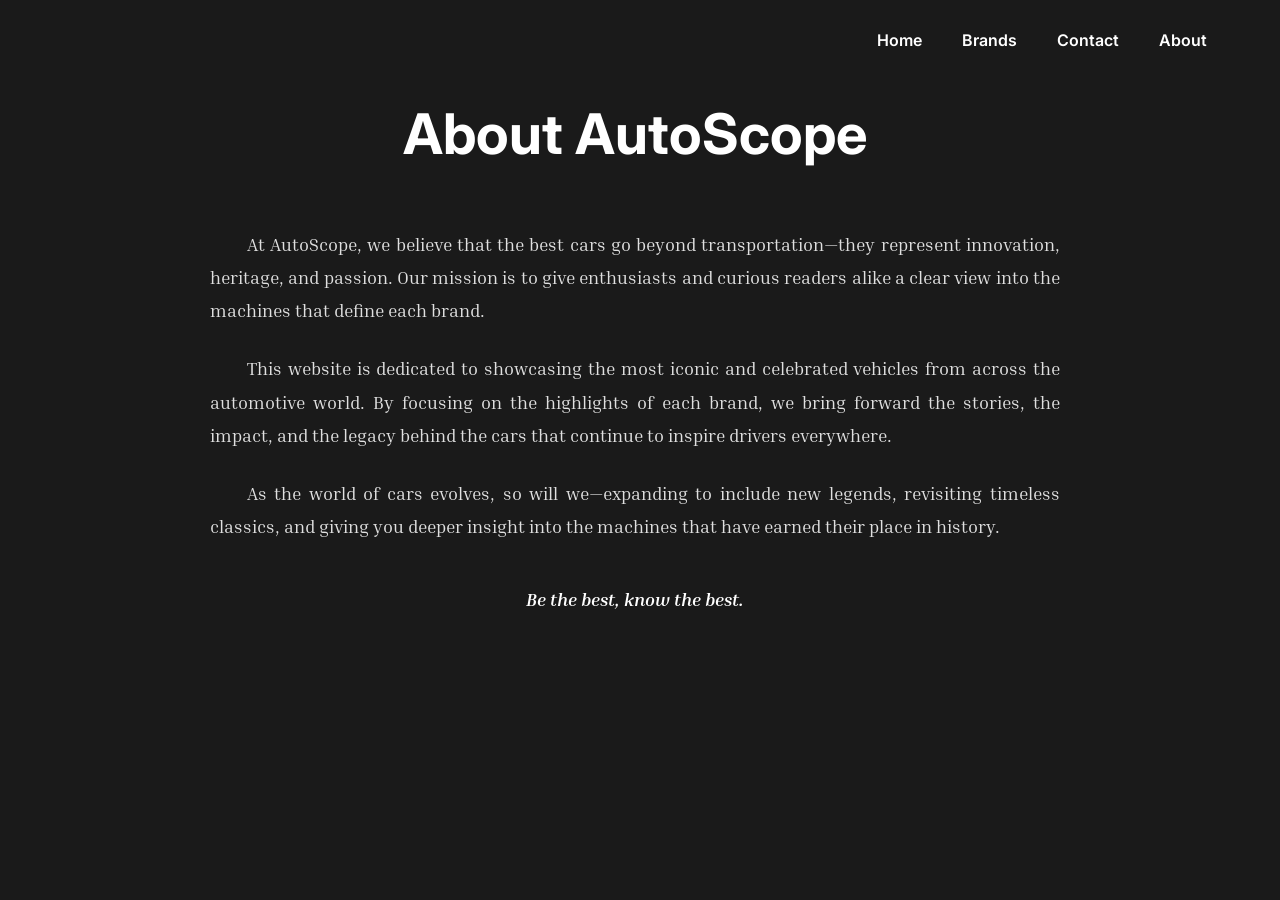
==== about.html @ 3f0f42b9 "10-18-21" ====
<!DOCTYPE html>
<html lang="en">
<head>
    <meta charset="UTF-8">
    <meta name="viewport" content="width=device-width, initial-scale=1.0">
    <title>About</title>
    <link rel="stylesheet" href="styles.css">
    <link rel="preconnect" href="https://fonts.googleapis.com">
    <link rel="preconnect" href="https://fonts.gstatic.com" crossorigin>
    <link href="https://fonts.googleapis.com/css2?family=Inter:wght@400;600;700;900&display=swap" rel="stylesheet">
    <link href="https://fonts.googleapis.com/css2?family=Inria+Serif:wght@400;700&display=swap" rel="stylesheet">
</head>

<body class="about-page">

    <div id="overlay-menu">
        <button class="close-btn" aria-label="Close menu">&times;</button>
        <nav class="menu-links">
            <a href="index.html">Home</a>
            <a href="brands.html">Brands</a>
            <div class="submenu">
                <a href="toyota.html">Toyota</a>
                <span>/</span>
                <a href="honda.html">Honda</a>
                <span>/</span>
                <a href="nissan.html">Nissan</a>
                <span>/</span>
                <a href="subaru.html">Subaru</a>
            </div>
            <a href="contact.html">Contact</a>
            <a href="about.html">About</a>
        </nav>
    </div>

    <div class="about-container">

        <header class="mobile-menu-header">
             <button class="menu-icon" aria-label="Open menu">
                 <div class="bar"></div>
                 <div class="bar"></div>
                 <div class="bar"></div>
             </button>
        </header>
        <header class="main-header">
            <nav class="main-nav">
                <a href="index.html">Home</a>
                <a href="brands.html">Brands</a>
                <a href="contact.html">Contact</a>
                <a href="about.html">About</a>
            </nav>
        </header>

        <main class="about-main">
            <h1 class="about-title">About AutoScope</h1>
            <div class="about-content">
                <p>At AutoScope, we believe that the best cars go beyond transportation—they represent innovation, heritage, and passion. Our mission is to give enthusiasts and curious readers alike a clear view into the machines that define each brand.</p>
                <p>This website is dedicated to showcasing the most iconic and celebrated vehicles from across the automotive world. By focusing on the highlights of each brand, we bring forward the stories, the impact, and the legacy behind the cars that continue to inspire drivers everywhere.</p>
                <p>As the world of cars evolves, so will we—expanding to include new legends, revisiting timeless classics, and giving you deeper insight into the machines that have earned their place in history.</p>
                <p class="tagline">Be the best, know the best.</p>
            </div>
        </main>
    </div>

    <script src="script.js"></script>
</body>
</html>
---- styles.css ----
/* --- GLOBAL STYLES --- */
* {
    box-sizing: border-box;
    margin: 0;
    padding: 0;
}

html {
    scrollbar-gutter: stable;
}

/* For Webkit browsers (Chrome, Safari, Edge, etc.) */
::-webkit-scrollbar {
    width: 10px;
}

::-webkit-scrollbar-track {
    background: transparent;
}

::-webkit-scrollbar-thumb {
    background-color: rgba(255, 255, 255, 0.25);
    border-radius: 20px;
    border: 2px solid transparent;
    background-clip: content-box;
}

::-webkit-scrollbar-thumb:hover {
    background-color: rgba(255, 255, 255, 0.4);
}

body {
    font-family: 'Inter', sans-serif;
    overflow-x: hidden;
    scrollbar-width: thin;
    scrollbar-color: rgba(255, 255, 255, 0.25) transparent;
}

/* ---------------------------------- */
/* ---   MAIN HEADER/NAV STYLES   --- */
/* --- (Home, Brands, Contact)    --- */
/* ---------------------------------- */

.main-header {
    display: flex;
    justify-content: flex-end;
    padding: 30px 5%;
    position: absolute;
    top: 0;
    left: 0;
    right: 0;
    z-index: 10;
}

.main-nav {
    display: flex;
    gap: 40px;
}

.main-nav a {
    color: white;
    text-decoration: none;
    font-size: 1rem;
    font-weight: 600;
    transition: color 0.2s ease;
}

.main-nav a:hover {
    color: #cccccc;
}

.mobile-menu-header {
    position: absolute;
    top: 0;
    right: 0;
    padding: 20px 5%;
    z-index: 11;
}

.mobile-menu-header .menu-icon {
    display: none;
    background: none;
    border: 1px solid #555;
    border-radius: 4px;
    padding: 6px 10px;
    cursor: pointer;
}
.mobile-menu-header .menu-icon .bar {
     display: block;
     width: 25px;
     height: 2px;
     background-color: #fff;
     margin: 5px 0;
}


/* ---------------------------------- */
/* ---      BRANDS PAGE STYLES    --- */
/* ---------------------------------- */

.brands-page {
    background-color: #0d0d0d;
    color: white;
}

.brands-page .brands-container1 {
    width: 100%;
    display: flex;
    flex-direction: column;
    align-items: center;
}

.brands-page .brands-brands {
    width: 100%;
    display: flex;
    flex-direction: column;
    position: relative;
}

.brands-page .main-header {
    display: flex;
    justify-content: flex-end;
    padding: 30px 5%;
    position: absolute;
    top: 0;
    left: 0;
    right: 0;
    z-index: 10;
}

.brands-page .main-nav {
    display: flex;
    gap: 40px;
}

.brands-page .main-nav a {
    color: white;
    text-decoration: none;
    font-size: 1rem;
    font-weight: 600;
    transition: color 0.2s ease;
}

.brands-page .main-nav a:hover {
    color: #cccccc;
}

.brands-page .brands-hero {
    text-align: center;
    position: relative;
    height: 100vh;
    overflow: hidden;
    display: flex;
    flex-direction: column;
    justify-content: center;
    align-items: center;
    padding-top: 100px;
}

.brands-page .brands-background1 {
    position: absolute;
    top: 0;
    left: 0;
    width: 100%;
    height: 100%;
    object-fit: cover;
    opacity: 0.2;
}

.brands-page .brands-text27 {
    font-size: 96px;
    font-weight: 600;
    margin: 0;
    z-index: 2;
    text-align: center;
}

.brands-page .brands-text26 {
    position: absolute;
    bottom: 40px;
    left: 50%;
    transform: translateX(-50%);
    font-size: 20px;
    opacity: 0.8;
    z-index: 2;
}

.brands-page .brand-card {
    position: relative;
    width: 100%;
    min-height: 650px;
    background-size: cover;
    background-position: center;
    display: flex;
    align-items: center;
    justify-content: flex-start;
    padding: 0 8%;
    box-sizing: border-box;
    overflow: hidden;
    border-top: 1px solid rgba(255, 255, 255, 0.1);
    border-bottom: 1px solid rgba(255, 255, 255, 0.1);
}


.brands-page .brand-card::before {
    content: "";
    position: absolute;
    top: 0;
    left: 0;
    width: 100%;
    height: 100%;
    background: rgba(0, 0, 0, 0.65);
    z-index: 1;
}

.brands-page .brand-overlay {
    position: relative;
    z-index: 2;
    display: flex;
    align-items: flex-start;
    justify-content: flex-start;
    width: 100%;
    max-width: 1200px;
    gap: 60px;
}

.brands-page .brand-title {
    font-size: 42px;
    font-weight: 700;
    min-width: 200px;
    border-bottom: 3px solid white;
    padding-bottom: 10px;
    margin: 0;
    text-align: center;
}

.brands-page .brand-content {
    max-width: 650px;
    display: flex;
    flex-direction: column;
    align-items: flex-start;
}

.brands-page .brand-desc {
    font-family: "Inria Serif", serif;
    font-size: 18px;
    line-height: 1.7;
    margin: 0 0 24px 0;
    color: #f1f1f1;
    text-align: justify;
}

.brands-page .brand-btn {
    display: inline-block;
    background-color: white;
    color: black;
    font-weight: 600;
    padding: 12px 24px;
    border-radius: 4px;
    text-decoration: none;
    transition: 0.3s ease;
}

.brands-page .brand-btn:hover {
    background-color: #4d9eff;
    color: white;
}

/* ---------------------------------- */
/* ---     CAR ARTICLE STYLES     --- */
/* ---------------------------------- */

.article-page {
    background-color: #222222;
    color: #e0e0e0;
}

.article-page .container {
    width: 100%;
    padding: 0 5%;
    box-sizing: border-box;
}

.article-page header.mobile-menu-header {
    display: flex;
    justify-content: flex-end;
    position: absolute;
    top: 0;
    right: 0;
    width: auto;
    padding: 20px 5%;
    z-index: 10;
    margin-bottom: 0;
}

.article-page .mobile-menu-header .menu-icon {
     display: block;
     background: none;
     border: 1px solid #555;
     border-radius: 4px;
     padding: 6px 10px;
     cursor: pointer;
     transition: background-color 0.2s ease-in-out;
}
.article-page .mobile-menu-header .menu-icon:hover {
    background-color: #333;
}
.article-page .mobile-menu-header .menu-icon .bar {
    display: block;
    width: 25px;
    height: 2px;
    background-color: #fff;
    margin: 5px 0;
}

.article-page main {
    padding-top: 80px;
    padding-bottom: 40px;
}


.article-page h1 {
    font-size: 5rem;
    font-weight: 900;
    color: #fff;
    line-height: 1;
    margin-bottom: 0;
}

.article-page h2 {
    font-size: 1.8rem;
    font-weight: 400;
    color: #c0c0c0;
    line-height: 1.2;
    margin-bottom: 40px;
}

.article-page h3 {
    font-size: 1.25rem;
    font-weight: 600;
    color: #fff;
    margin-bottom: 20px;
}

.article-page p {
    font-size: 1rem;
    text-align: justify;
    margin-bottom: 24px;
    line-height: 1.8;
    text-indent: 2em;
}

.article-page .content-block,
.article-page .specs-block {
    padding-left: 10px;
}

.article-page .main-image-container {
    margin: 40px 0 50px 0;
    text-align: center;
}

.article-page .main-image-container img {
    width: 100%;
    height: auto;
    display: block;
    margin: 0 auto;
    border-radius: 8px;
}

.article-page .specs-list {
    list-style: none;
    padding-left: 0;
}

.article-page .specs-list li {
    margin-bottom: 12px;
    font-size: 1rem;
    color: #c0c0c0;
}

.article-page .specs-list strong {
    font-weight: 600;
    color: #fff;
}

/* ---------------------------------- */
/* ---     OVERLAY MENU STYLES    --- */
/* ---------------------------------- */

#overlay-menu {
    position: fixed;
    top: 0;
    left: 0;
    width: 100%;
    height: 100%;
    background-color: rgba(10, 10, 10, 0.98);
    z-index: 1000;
    display: flex;
    justify-content: center;
    align-items: center;
    opacity: 0;
    visibility: hidden;
    transition: opacity 0.3s ease, visibility 0.3s ease;
}

#overlay-menu.active {
    opacity: 1;
    visibility: visible;
}

#overlay-menu .close-btn {
    position: absolute;
    top: 20px;
    right: 5%;
    background: none;
    border: none;
    color: white;
    font-size: 3rem;
    font-weight: 300;
    cursor: pointer;
}

#overlay-menu .menu-links {
    text-align: center;
}

#overlay-menu .menu-links > a {
    display: block;
    color: white;
    text-decoration: none;
    font-size: 2.5rem;
    font-weight: 700;
    margin: 25px 0;
    transition: color 0.2s ease;
}

#overlay-menu .menu-links > a:hover {
    color: #a0a0a0;
}

#overlay-menu .submenu {
    display: flex;
    justify-content: center;
    align-items: center;
    gap: 15px;
    margin: -10px 0 25px 0;
}

#overlay-menu .submenu a {
    color: #a0a0a0;
    text-decoration: none;
    font-size: 1.1rem;
    font-weight: 400;
    transition: color 0.2s ease;
}

#overlay-menu .submenu a:hover {
    color: white;
}

#overlay-menu .submenu span {
    color: #555;
    font-size: 1.1rem;
}


/* ---------------------------------- */
/* ---        HOME PAGE STYLES      --- */
/* ---------------------------------- */

.home-page {
    background-color: #000;
    color: white;
}

.video-background {
    position: fixed;
    top: 0;
    left: 0;
    width: 100%;
    height: 100%;
    z-index: -1;
    overflow: hidden;
}

.video-background video {
    position: absolute;
    top: 50%;
    left: 50%;
    transform: translate(-50%, -50%);
    min-width: 100%;
    min-height: 100%;
    width: auto;
    height: auto;
}

.video-background::after {
    content: '';
    position: absolute;
    top: 0;
    left: 0;
    width: 100%;
    height: 100%;
    background-color: rgba(0, 0, 0, 0.6);
}

.home-container {
    display: flex;
    flex-direction: column;
    height: 100vh;
}

/* Position and hide mobile header on desktop */
.home-page .mobile-menu-header {
    position: absolute;
    top: 0;
    right: 0;
    padding: 20px 5%;
    z-index: 10;
}

.home-page .mobile-menu-header .menu-icon {
    display: none;
    background: none;
    border: 1px solid #555;
    border-radius: 4px;
    padding: 6px 10px;
    cursor: pointer;
}
.home-page .mobile-menu-header .menu-icon .bar {
     display: block;
     width: 25px;
     height: 2px;
     background-color: #fff;
     margin: 5px 0;
}


.hero-content {
    flex-grow: 1;
    display: flex;
    flex-direction: column;
    justify-content: center;
    align-items: center;
    text-align: center;
}

.hero-content h1 {
    font-family: 'Great Vibes', cursive;
    font-size: 8rem;
    font-weight: 400;
    margin: 0;
    text-shadow: 0 0 15px rgba(255, 255, 255, 0.3);
}

.hero-content p {
    font-size: 1.25rem;
    margin: 10px 0 30px 0;
    letter-spacing: 1px;
}

.cta-button {
    display: inline-flex;
    align-items: center;
    gap: 10px;
    background-color: rgba(255, 255, 255, 0.15);
    border: 1px solid rgba(255, 255, 255, 0.4);
    color: white;
    padding: 12px 25px;
    border-radius: 50px;
    text-decoration: none;
    font-weight: 600;
    transition: background-color 0.3s ease, border-color 0.3s ease;
}

.cta-button:hover {
    background-color: rgba(255, 255, 255, 0.25);
    border-color: rgba(255, 255, 255, 0.6);
}

.cta-button svg {
    margin-bottom: -1px;
}

/* ---------------------------------- */
/* ---      CONTACT PAGE STYLES   --- */
/* ---------------------------------- */

.contact-page {
    background-color: #1a1a1a;
    color: #e0e0e0;
}

.contact-container {
    width: 100%;
    padding: 0 5%;
    box-sizing: border-box;
}

.contact-main {
    padding: 50px 0;
    padding-top: 100px;
}

.contact-title {
    text-align: center;
    font-size: 3rem;
    font-weight: 700;
    margin-bottom: 60px;
    color: #fff;
}

.contact-content-wrapper {
    display: flex;
    justify-content: space-between;
    align-items: flex-start;
    gap: 80px;
}

.contact-text {
    flex-basis: 45%;
    line-height: 1.7;
}

.contact-text p {
    margin-bottom: 20px;
}

.contact-text ul {
    list-style-position: inside;
    padding-left: 10px;
    margin-bottom: 20px;
}

.contact-text ul li {
    margin-bottom: 10px;
}

.contact-form {
    flex-basis: 50%;
    background-color: #111;
    padding: 40px;
    border-radius: 16px;
    border: 1px solid #333;
}

.form-group {
    margin-bottom: 25px;
}

.form-group label {
    display: block;
    font-weight: 600;
    margin-bottom: 8px;
    color: #fff;
}

.form-group input[type="text"],
.form-group input[type="email"],
.form-group textarea {
    width: 100%;
    background-color: #333;
    border: 1px solid #444;
    color: #e0e0e0;
    padding: 15px;
    border-radius: 8px;
    font-family: 'Inter', sans-serif;
    font-size: 1rem;
}

.form-group input::placeholder,
.form-group textarea::placeholder {
    color: #888;
}

.form-group textarea {
    resize: vertical;
    min-height: 120px;
}

.submit-group {
    text-align: center;
    margin-top: 30px;
    margin-bottom: 0;
}

.submit-group input[type="submit"] {
    background-color: #d9d9d9;
    color: #111;
    border: none;
    padding: 12px 40px;
    border-radius: 50px;
    font-size: 1rem;
    font-weight: 600;
    cursor: pointer;
    transition: background-color 0.2s ease;
}

.submit-group input[type="submit"]:hover {
    background-color: #fff;
}

/* --- Media Query for Tablet View --- */
@media (max-width: 900px) {
    .contact-content-wrapper {
        flex-direction: column;
        gap: 40px;
        align-items: stretch;
    }

    .contact-text {
        width: 100%;
        flex-basis: auto;
    }

    .contact-form {
        width: 100%;
        flex-basis: auto;
        max-width: none;
        padding: 25px;
        background-color: #111;
        border: 1px solid #333;
        border-radius: 16px;
        margin-bottom: 30px;
    }

    .contact-page .main-header {
       position: static;
       padding: 30px 0 0 0;
    }

    .contact-main {
        padding: 40px 0 50px 0;
    }

    .contact-title {
        font-size: 2.5rem;
        margin-bottom: 40px;
    }
}


/* ---------------------------------- */
/* ---      ABOUT PAGE STYLES     --- */
/* ---------------------------------- */

.about-page {
    background-color: #1a1a1a;
    color: #e0e0e0;
}

.about-container {
    width: 100%;
    padding: 0 5%;
    box-sizing: border-box;
}

.about-main {
    padding: 50px 0 50px 0;
    text-align: center;
    padding-top: 100px;
}

.about-title {
    font-size: 3.5rem;
    font-weight: 700;
    margin-bottom: 60px;
    color: #fff;
}

.about-content {
    max-width: 850px;
    margin: 0 auto;
}

.about-content p {
    font-family: 'Inria Serif', serif;
    font-size: 1.15rem;
    line-height: 1.8;
    margin-bottom: 25px;
    text-align: justify;
    text-indent: 2em;
}

.about-content p.tagline {
    font-weight: 700;
    font-style: italic;
    margin-top: 40px;
    text-align: center;
    text-indent: 0;
    color: #fff;
}


/* --- Media Query for Mobile Nav (Brands, Contact, About, Home) --- */
@media (max-width: 768px) {
    .home-page .main-header,
    .brands-page .main-header,
    .contact-page .main-header,
    .about-page .main-header {
        display: none;
    }


    .home-page .mobile-menu-header .menu-icon,
    .brands-page .mobile-menu-header .menu-icon,
    .contact-page .mobile-menu-header .menu-icon,
    .about-page .mobile-menu-header .menu-icon {
        display: block;
    }


    .mobile-menu-header {
        top: 20px;
        right: 5%;
    }

    .contact-page .contact-main,
    .about-page .about-main {
        padding-right: 15%;
        padding-left: 5%;
        text-align: left;
    }

    .contact-page .contact-title,
    .about-page .about-title {
        text-align: left;
    }

    .contact-page .contact-text p,
    .contact-page .contact-text ul {
        text-align: left;
    }

    .about-page .about-content p {
        text-align: left;
         text-indent: 0;
    }
    .about-page .about-content p.tagline {
        text-align: center;
    }

    .brands-page .brands-hero {
        height: 100vh;
        padding-top: 100px;
        min-height: 0;
    }

    .brands-page .brands-text27 {
        font-size: 5rem;
    }

    .brands-page .brands-text26 {
        bottom: 30px;
        font-size: 1rem;
    }

    .brands-page .brand-card {
        height: auto;
        min-height: 70vh;
        padding: 15% 5%;
        display: flex;
        align-items: center;
        justify-content: flex-start;
    }
    .brands-page .brand-overlay {
        flex-direction: column;
        align-items: flex-start;
        text-align: left;
        gap: 20px;
        max-width: 100%;
    }
    .brands-page .brand-title {
        font-size: 2.5rem;
        min-width: auto;
        border-bottom: 2px solid white;
        padding-bottom: 8px;
        text-align: left;
    }
    .brands-page .brand-content {
        max-width: 100%;
        align-items: flex-start;
    }

    .brands-page .brand-desc {
        font-size: 1rem;
        text-align: justify;
        text-indent: 2em;
        line-height: 1.6;
    }
    .brands-page .brand-btn {
        padding: 10px 20px;
        font-size: 0.9rem;
    }
}

/* --- Overlay Menu Desktop Adjustments --- */
@media (min-width: 769px) {

    #overlay-menu .menu-links > a {
        font-size: 3.5rem;
        margin: 35px 0;
    }

    #overlay-menu .submenu {
        gap: 30px;
        margin: -15px 0 35px 0;
    }

    #overlay-menu .submenu a,
    #overlay-menu .submenu span {
        font-size: 1.3rem;
    }
}
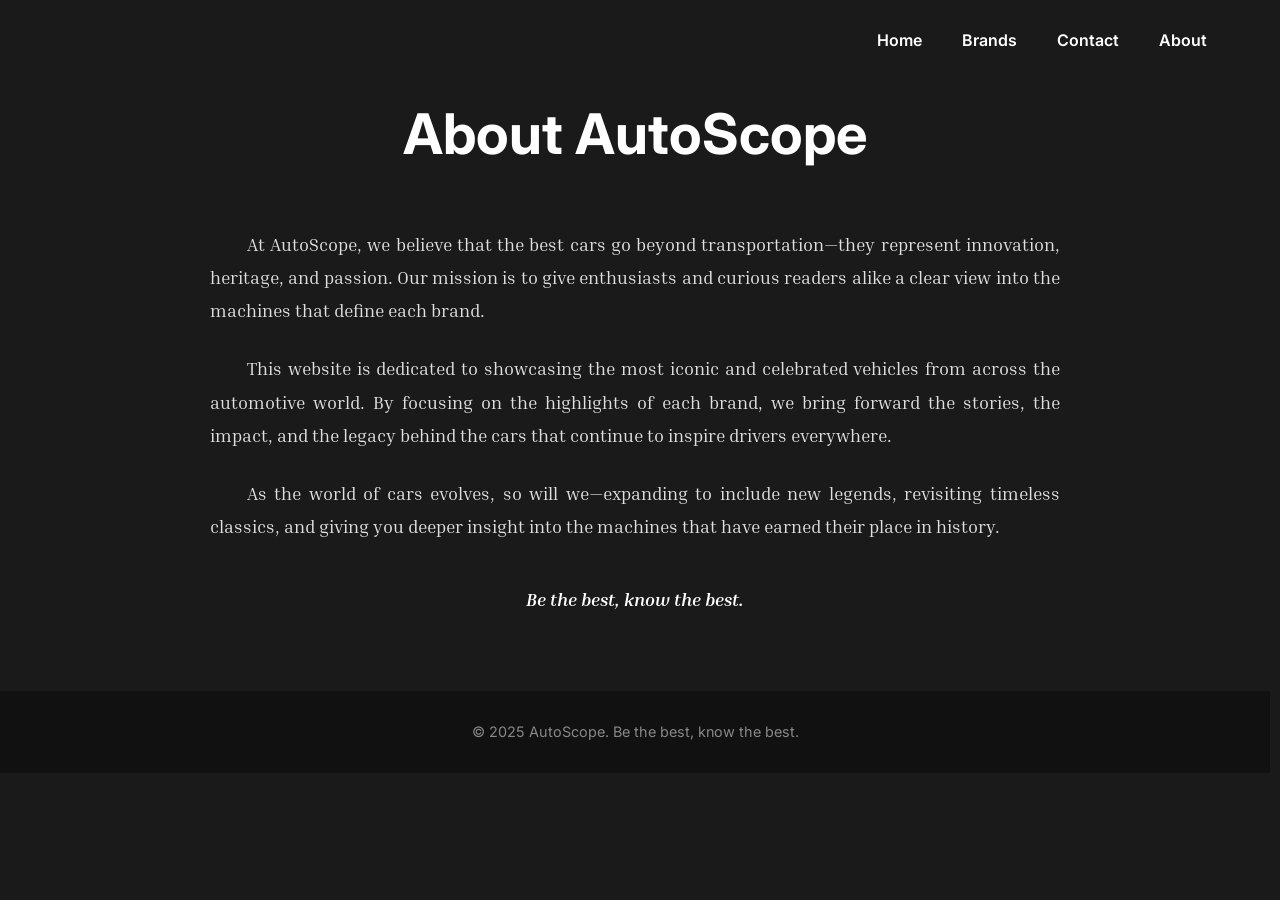
==== commit 4f25d6c5: "Changes on footer and design" ====
--- a/about.html
+++ b/about.html
@@ -59,7 +59,10 @@
                 <p class="tagline">Be the best, know the best.</p>
             </div>
         </main>
-    </div>
+        
+    </div> <footer class="site-footer">
+        <p>&copy; 2025 AutoScope. Be the best, know the best.</p>
+    </footer>
 
     <script src="script.js"></script>
 </body>
--- a/styles.css
+++ b/styles.css
@@ -38,7 +38,6 @@
 
 /* ---------------------------------- */
 /* ---   MAIN HEADER/NAV STYLES   --- */
-/* --- (Home, Brands, Contact)    --- */
 /* ---------------------------------- */
 
 .main-header {
@@ -69,6 +68,7 @@
     color: #cccccc;
 }
 
+/* --- Styles for Mobile Header Icon --- */
 .mobile-menu-header {
     position: absolute;
     top: 0;
@@ -281,6 +281,7 @@
     box-sizing: border-box;
 }
 
+/* Article pages ONLY show hamburger, regardless of screen size */
 .article-page header.mobile-menu-header {
     display: flex;
     justify-content: flex-end;
@@ -292,8 +293,7 @@
     z-index: 10;
     margin-bottom: 0;
 }
-
-.article-page .mobile-menu-header .menu-icon {
+.article-page .menu-icon {
      display: block;
      background: none;
      border: 1px solid #555;
@@ -302,10 +302,13 @@
      cursor: pointer;
      transition: background-color 0.2s ease-in-out;
 }
-.article-page .mobile-menu-header .menu-icon:hover {
+
+
+.article-page .menu-icon:hover {
     background-color: #333;
 }
-.article-page .mobile-menu-header .menu-icon .bar {
+
+.article-page .menu-icon .bar {
     display: block;
     width: 25px;
     height: 2px;
@@ -546,18 +549,24 @@
     text-align: center;
 }
 
+/* --- DESKTOP HOME PAGE STYLES --- */
 .hero-content h1 {
-    font-family: 'Great Vibes', cursive;
-    font-size: 8rem;
+    font-family: 'Comforter Brush', cursive;
+    font-size: 10rem;
     font-weight: 400;
+    line-height: 1;
     margin: 0;
     text-shadow: 0 0 15px rgba(255, 255, 255, 0.3);
 }
 
 .hero-content p {
-    font-size: 1.25rem;
-    margin: 10px 0 30px 0;
+    font-size: 1.50rem;
+    margin-top: -20px;
+    margin-bottom: 30px;
+    line-height: 1;
     letter-spacing: 1px;
+    text-align: center;
+    max-width: 90%;
 }
 
 .cta-button {
@@ -792,9 +801,15 @@
     color: #fff;
 }
 
+.about-page .site-footer p {
+    display: block;
+    margin: 0;
+}
+
 
 /* --- Media Query for Mobile Nav (Brands, Contact, About, Home) --- */
 @media (max-width: 768px) {
+    /* Hide the main desktop header on ALL relevant pages */
     .home-page .main-header,
     .brands-page .main-header,
     .contact-page .main-header,
@@ -802,14 +817,13 @@
         display: none;
     }
 
-
+    /* Show the mobile hamburger icon header on ALL relevant pages */
     .home-page .mobile-menu-header .menu-icon,
     .brands-page .mobile-menu-header .menu-icon,
     .contact-page .mobile-menu-header .menu-icon,
     .about-page .mobile-menu-header .menu-icon {
         display: block;
     }
-
 
     .mobile-menu-header {
         top: 20px;
@@ -882,7 +896,6 @@
         max-width: 100%;
         align-items: flex-start;
     }
-
     .brands-page .brand-desc {
         font-size: 1rem;
         text-align: justify;
@@ -893,6 +906,26 @@
         padding: 10px 20px;
         font-size: 0.9rem;
     }
+
+    .home-page .hero-content h1 {
+        font-size: 5rem;
+        line-height: 1;
+        margin: 0;
+    }
+
+    .home-page .hero-content p {
+        font-size: 1rem;
+        margin-top: -5px;
+        margin-bottom: 15px;
+        margin-right: 50px; 
+    }
+
+    .site-footer p {
+        font-size: .8em;
+        text-align: center;
+        display: block;
+        margin: 0;
+    }
 }
 
 /* --- Overlay Menu Desktop Adjustments --- */
@@ -912,4 +945,23 @@
     #overlay-menu .submenu span {
         font-size: 1.3rem;
     }
+}
+
+/* ---------------------------------- */
+/* ---        FOOTER STYLES       --- */
+/* ---------------------------------- */
+
+.site-footer {
+    background-color: #111;
+    color: #888;
+    text-align: center;
+    padding: 30px 5%;
+    font-size: 0.9rem;
+    line-height: 1.5;
+    width: 100%;
+}
+
+.site-footer p {
+    display: inline-block;
+    margin: 0 auto;
 }
